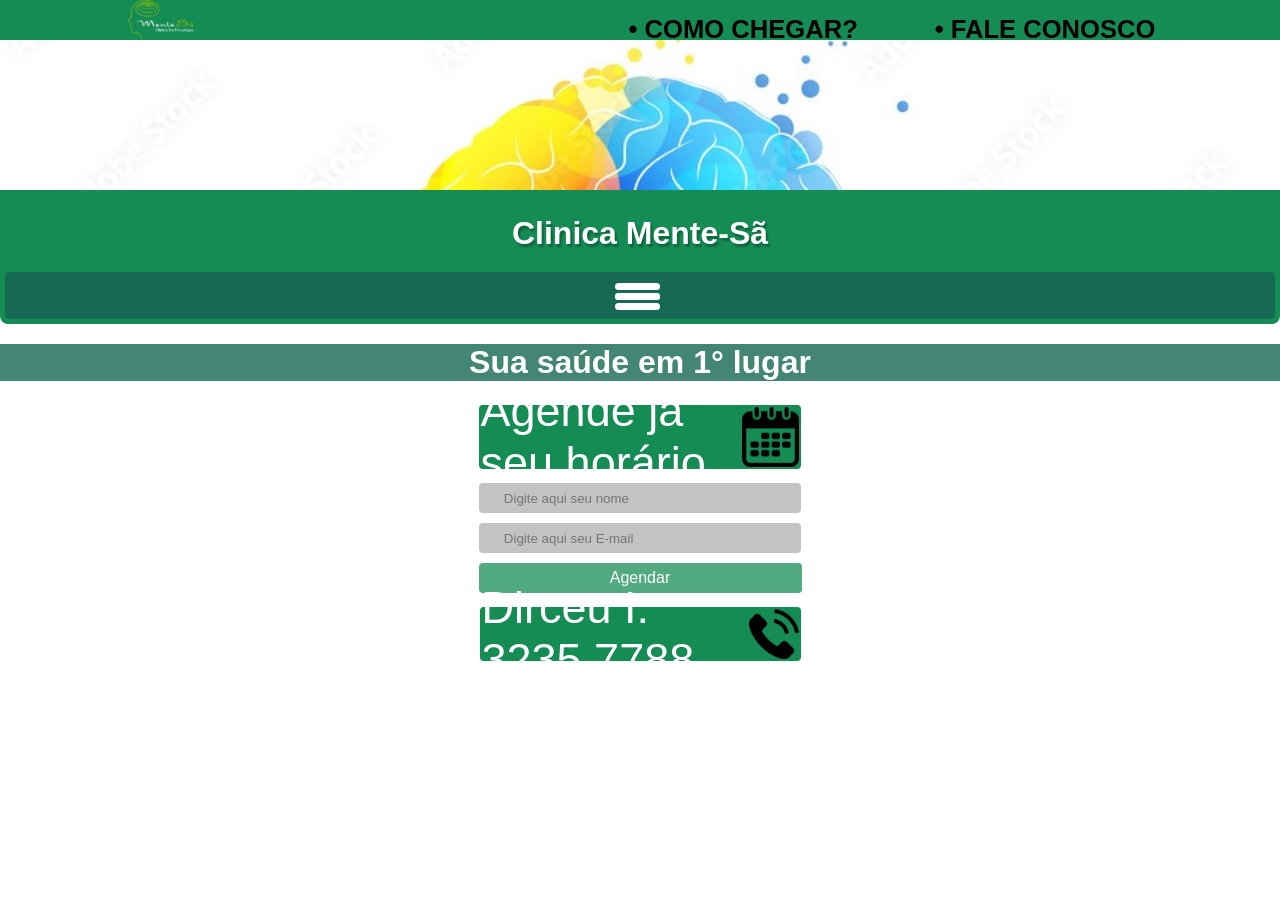
==== index.html @ 97168b6f "ajuste" ====
<!DOCTYPE html>
<html lang="pt-br">
<head>
    <meta charset="UTF-8">
    <meta name="viewport" content="width=device-width, initial-scale=1.0">
    <title>Web-Mobile</title>
    <link rel="stylesheet" href="estilo/style.css">
    <link rel="stylesheet" href="estilo/loginmidias.css">
    <link rel="shortcut icon" href="imagens/LOGOTIPO-branco.png" type="image/x-icon"> <!--Icone do link-->
</head>
<body>
    <header>
        <main>
            <div id="topo">
                <div id="informacoes">
                    <img src="imagens/LOGOTIPO.png" alt="">
                    <h4 id="um">&#8226; COMO CHEGAR?</h4>
                    <h4>&#8226; FALE CONOSCO</h4>
                </div>
            </div>
            <div id="imagem">
        
            </div>
            <div id="opcoes">
                <h1>Clinica Mente-Sã</h1>
                <i id="select" onclick="clickMenu()"><div class="hamburger closet ">
                    <span></span>
                    <span></span>
                    <span></span>
                    <span></span>
                </div></i>
                <menu id="itens">
                    <ul>
                        <li><a href="#">Quem somos?</a></li>
                        <li><a href="#">unidade</a></li>
                        <li><a href="#">Convênios</a></li>
                        <li><a href="#">Especialidades</a></li>
                    </ul>
                </menu>
            </div>

            <div id="slogan"><h1>Sua saúde em 1° lugar</h1></div>

            <div id="agendamento">
                <div id="um">Agende já seu horário</div>
                <div id="dois"><img src="imagens/calendario.png" alt=""></div>
            </div>

            <div id="agendamento2">
                <input type="name" name="cadastroNome" id="cadastroNome" class="inputAgenda" placeholder="    Digite aqui seu nome" autocomplete="name" required maxlength="30">
            </div>

            <div id="agendamento3">
                <input type="E-mail" name="cadastroEmail" id="cadastroEmail" class="inputAgenda" placeholder="    Digite aqui seu E-mail" autocomplete="E-mail" required maxlength="30">
            </div>

            <div id="agendamento4">
                <div id="um">Agendar</div>
            </div>

            <div id="agendamento5">
                <div id="um">Dirceu I: 3235 7788</div>
                <div id="tres"><img src="imagens/telefone.png" alt=""></div>
            </div>

        </main>
    </header>
    <script>
        function clickMenu(){
            if (itens.style.display == 'block') {
                itens.style.display = 'none'
            } else {
                itens.style.display= 'block'
            }
        }
        (function clickMenu () {
            const menu = document.querySelector('.hamburger');

            menu.onclick = () => {
                menu.classList.toggle('open');
            }
        })();
    </script>
</body>
</html>
---- estilo/style.css ----
@charset "UTF-8";

*{
    padding: 0px;
    margin: 0px;
    font-family: Arial, Helvetica, sans-serif;
}

/*Roda pé TOPO*/

div#informacoes {
    background-color: #148C54;
    height: 40px;
    display: flex;
}

div#informacoes > img {
    height: 40px;
    margin-left: 10%;
}

div#informacoes > h4 {
    margin-right: 2%;
    color: black;
    font-size: 2vw;
    margin-top: 15px;
    margin-left: 4%;
}

div#informacoes > h4#um {
    padding-left: 30%;
}

/*-----------------------------------------------------------------*/

/*Imagem inicial*/

div#imagem{
    background: #166952 url(../imagens/ok.jpg) no-repeat top center;
    background-size: cover;
    height: 150px;
}

/*-----------------------------------------------------------------*/

/*Menu inicial*/

div#opcoes{
     text-align: center;
     background-color: #148C54;
     padding: 5px;
     border-radius: 0px 0px 8px 8px;
}

div#opcoes > h1 {
    margin: 20px;
    text-shadow: 2px 3px 2px rgba(0, 0, 0, 0.286);
    color: white;
}


i#select {
    background-color: #166952;
    display: block;
    color: rgb(0, 0, 0);
    text-align:center ;
    padding: 1px;
    cursor: pointer;
    border-radius: 5px;
}

i#select:hover{
    background-color: #24ae87;
    color: black;
    
}

menu {
    display: none;
}

menu > ul {
    list-style-type: none;
}

menu > ul > li > a {
    display: block;
    padding: 10px;
    text-decoration: none;
    text-align: center;
    background-color: #166952;
    color: white;
    border-top: 2px solid #0d3b2e;
    border-radius: 5px;
    font-size: large;
}

menu > ul > li > a:hover{
    background-color: #24ae87;
}

/*-----------------------------------------------------------------*/

/*Primeira parte*/



div#slogan > h1{
    margin-top: 20px;
    text-align: center;
    background-color: #166952cd;
    color: white;
}

div#agendamento{
    margin-top: 20px;
    border: 0px solid black;
    display: flex;
    justify-content: center; 
    align-items: center;   
}

div#agendamento > div#um{
    font-size: 5vh;
    border: 2px solid #148C54;
    height: 60px;
    width: 257px;
    display: flex;
    justify-content: center; /* Centraliza horizontalmente */
    align-items: center;    /* Centraliza verticalmente */
    background-color: #148C54;
    color: white;
    border-radius: 4px 0px 0px 4px;
}

div#dois > img {
    height: 60px;
    border: 2px solid #148C54;
    margin-top: 4px;
    background-color: #148C54;
    border-radius: 0px 4px 4px 0px;
}

div#agendamento2{
    align-items: center;   
    justify-content: center; 
    display: inline-block;
    display: flex;
    margin-top: 10px;

}


div#agendamento3{
    align-items: center;   
    justify-content: center; 
    display: inline-block;
    display: flex;
    margin-top: 10px;
}

.inputAgenda {
    border: 0px solid black;
    height: 30px;
    width: 322px;
    border-radius: 4px;
    padding-left: 10px;
    box-sizing: border-box; 
    background-color: rgb(195, 195, 195);
}


div#agendamento4{
    align-items: center;   
    justify-content: center; 
    display: inline-block;
    display: flex;
    margin-top: 10px;
    border-radius: 4px;
    
}

div#agendamento4 > div#um{
    border: 2px  #148c54bb;
    height: 30px;
    width: 323px;
    background-color: #148c54bb;
    color: white;
    display: flex;
    justify-content: center; /* Centraliza horizontalmente */
    align-items: center;    /* Centraliza verticalmente */
    border-radius: 4px;

}

div#agendamento5{
    margin-top: 10px;
    border: 0px solid black;
    display: flex;
    justify-content: center; 
    align-items: center;   
}

div#agendamento5 > div#um{
    font-size: 5vh;
    border: 2px solid #148C54;
    height: 50px;
    width: 263px;
    display: flex;
    justify-content: center; /* Centraliza horizontalmente */
    align-items: center;    /* Centraliza verticalmente */
    background-color: #148C54;
    color: white;
    border-radius: 4px 0px 0px 4px;
}

div#tres > img {
    height: 50px;
    border: 2px solid #148C54;
    margin-top: 4px;
    background-color: #148C54;
    border-radius: 0px 4px 4px 0px;
}

/*-----------------------------------------------------------------*/

.hamburger{
    width: 50px;
    height: 25px;
    position: relative;
    margin: 10px auto;
    transition: .5s ease-in-out;
    cursor: pointer;
    
}

.hamburger span{
    display: block;
    position: absolute;
    height: 7px;
    width: 90%;
    background: white;
    border-radius: 9px;
    opacity: 1;
    left: 0;
    transform: rotate(0deg);
    transition: .25s ease-in-out;
}

.hamburger span:nth-child(1){
    top: 0px;
}

.hamburger span:nth-child(2), .hamburger span:nth-child(3){
    top: 10px;
}

.hamburger span:nth-child(4){
    top: 20px;
}
---- estilo/loginmidias.css ----
@charset "UTF-8";

@media screen and (min-width: 650px) and (max-width: 992px) {
    
}
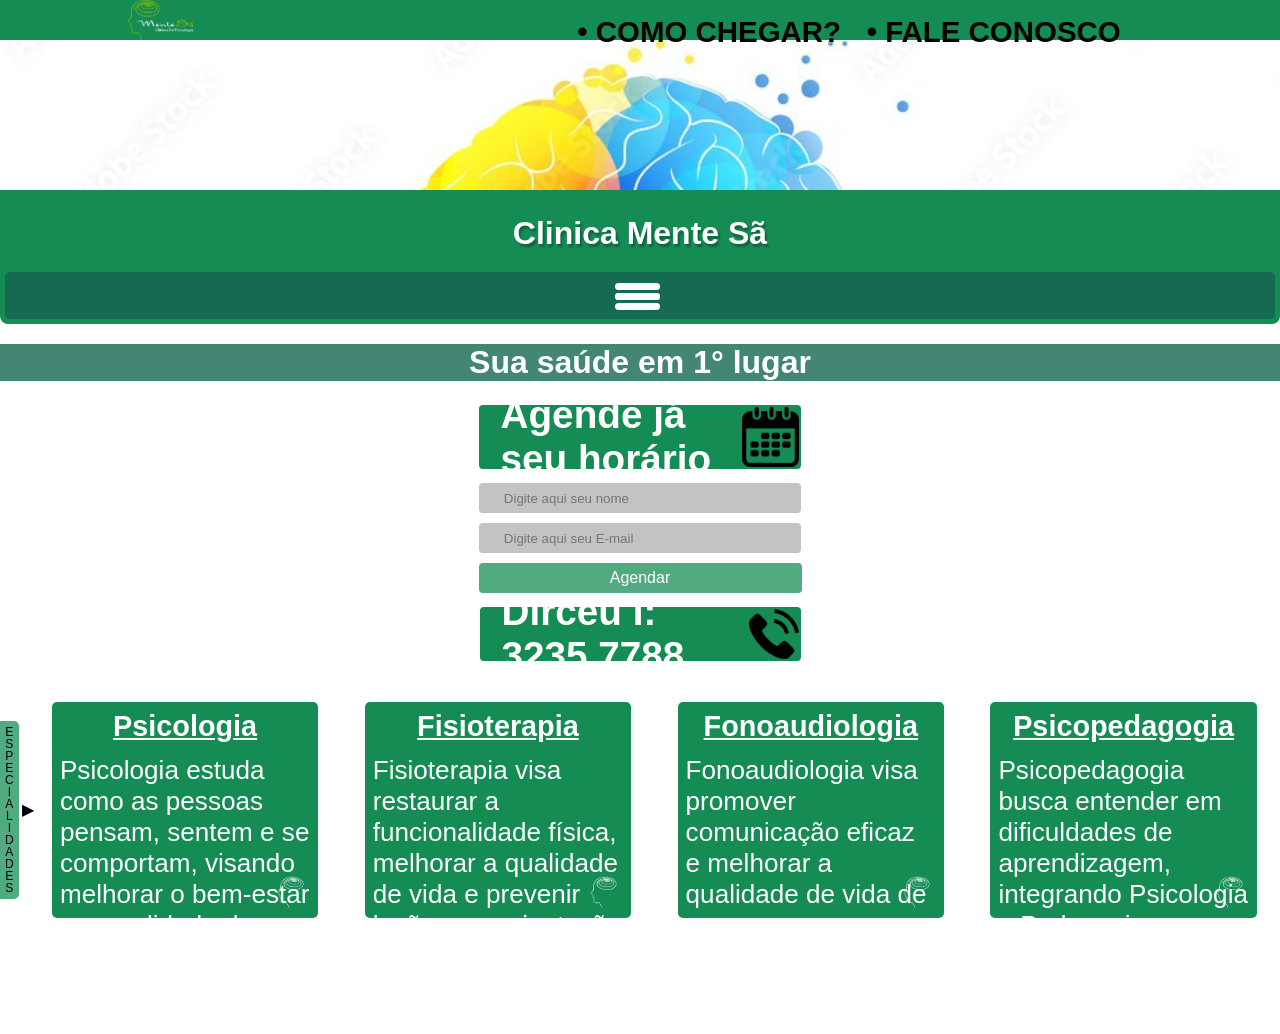
==== commit 259edbe6: "Opções Adicionando especialidades caixa" ====
--- a/index.html
+++ b/index.html
@@ -19,11 +19,10 @@
                 </div>
             </div>
             <div id="imagem">
-        
             </div>
             <div id="opcoes">
-                <h1>Clinica Mente-Sã</h1>
-                <i id="select" onclick="clickMenu()"><div class="hamburger closet ">
+                <h1>Clinica Mente Sã</h1>
+                <i id="select" onclick="clickMenu()"><div class="hamburger closet">
                     <span></span>
                     <span></span>
                     <span></span>
@@ -42,7 +41,7 @@
             <div id="slogan"><h1>Sua saúde em 1° lugar</h1></div>
 
             <div id="agendamento">
-                <div id="um">Agende já seu horário</div>
+                <div id="um"><h2>Agende já seu horário</h2></div>
                 <div id="dois"><img src="imagens/calendario.png" alt=""></div>
             </div>
 
@@ -51,7 +50,7 @@
             </div>
 
             <div id="agendamento3">
-                <input type="E-mail" name="cadastroEmail" id="cadastroEmail" class="inputAgenda" placeholder="    Digite aqui seu E-mail" autocomplete="E-mail" required maxlength="30">
+                <input type="email" name="cadastroEmail" id="cadastroEmail" class="inputAgenda" placeholder="    Digite aqui seu E-mail" autocomplete="email" required maxlength="30">
             </div>
 
             <div id="agendamento4">
@@ -59,27 +58,79 @@
             </div>
 
             <div id="agendamento5">
-                <div id="um">Dirceu I: 3235 7788</div>
+                <div id="um"><h2>Dirceu I: 3235 7788</h2></div>
                 <div id="tres"><img src="imagens/telefone.png" alt=""></div>
             </div>
 
+            <!-- Botão Especialidades -->
+            <div class="specialties-container">
+                <div class="specialties-button" onclick="toggleSpecialties()">
+                    E<br>S<br>P<br>E<br>C<br>I<br>A<br>L<br>I<br>D<br>A<br>D<br>E<br>S
+                    <div class="arrow">&#9654;</div>
+                </div>
+                <div class="specialties-options" id="specialties-options">
+                    <div class="specialty-box">
+                        <h3>Psicologia</h3>
+                        <p>Psicologia estuda como as pessoas pensam, sentem e se comportam, visando melhorar o bem-estar e a qualidade de vida.</p>
+                        <img src="imagens/LOGOTIPO-branco.png" alt="Psicologia" class="option-image">
+                    </div>
+                    <div class="specialty-box">
+                        <h3>Fisioterapia</h3>
+                        <p>Fisioterapia visa restaurar a funcionalidade física, melhorar a qualidade de vida e prevenir lesões e a orientação sobre hábitos saudáveis.</p>
+                        <img src="imagens/LOGOTIPO-branco.png" alt="Fisioterapia" class="option-image">
+                    </div>
+                    <div class="specialty-box">
+                        <h3>Fonoaudiologia</h3>
+                        <p>Fonoaudiologia visa promover comunicação eficaz e melhorar a qualidade de vida de pessoas com dificuldades nessa área.</p>
+                        <img src="imagens/LOGOTIPO-branco.png" alt="Fonoaudiologia" class="option-image">
+                    </div>
+                    <div class="specialty-box">
+                        <h3>Psicopedagogia</h3>
+                        <p>Psicopedagogia busca entender em dificuldades de aprendizagem, integrando Psicologia e Pedagogia para promover o sucesso educacional e pessoal.</p>
+                        <img src="imagens/LOGOTIPO-branco.png" alt="Psicopedagogia" class="option-image">
+                    </div>
+                </div>
+                <div class="specialty-placeholder" id="specialty-placeholder">
+                    <h2>Sua saúde em 1° lugar</h2>
+                </div>                
+            </div>
+            
         </main>
     </header>
     <script>
-        function clickMenu(){
-            if (itens.style.display == 'block') {
-                itens.style.display = 'none'
+        function clickMenu() {
+            const itens = document.getElementById('itens');
+            if (itens.style.display === 'block') {
+                itens.style.display = 'none';
             } else {
-                itens.style.display= 'block'
+                itens.style.display = 'block';
             }
         }
+        
+        function toggleSpecialties() {
+            const options = document.getElementById('specialties-options');
+            const arrow = document.querySelector('.specialties-button .arrow');
+            const placeholder = document.getElementById('specialty-placeholder');
+            
+            if (options.style.display === 'flex') {
+                options.style.display = 'none';
+                placeholder.style.display = 'flex';
+                arrow.innerHTML = '&#9654;'; // Right arrow
+            } else {
+                options.style.display = 'flex';
+                placeholder.style.display = 'none';
+                arrow.innerHTML = '&#9660;'; // Down arrow
+            }
+        }
+        
+        
+
         (function clickMenu () {
             const menu = document.querySelector('.hamburger');
-
             menu.onclick = () => {
                 menu.classList.toggle('open');
             }
         })();
     </script>
 </body>
-</html>+</html>
--- a/estilo/style.css
+++ b/estilo/style.css
@@ -22,9 +22,9 @@
 div#informacoes > h4 {
     margin-right: 2%;
     color: black;
-    font-size: 2vw;
+    font-size: 2.3vw;
     margin-top: 15px;
-    margin-left: 4%;
+    
 }
 
 div#informacoes > h4#um {
@@ -117,11 +117,10 @@
     border: 0px solid black;
     display: flex;
     justify-content: center; 
-    align-items: center;   
+    align-items: center;
 }
 
 div#agendamento > div#um{
-    font-size: 5vh;
     border: 2px solid #148C54;
     height: 60px;
     width: 257px;
@@ -131,6 +130,11 @@
     background-color: #148C54;
     color: white;
     border-radius: 4px 0px 0px 4px;
+}
+
+div#um > h2{
+    margin: 20px;
+    font-size: 4.3vh;
 }
 
 div#dois > img {
@@ -223,6 +227,94 @@
 }
 
 /*-----------------------------------------------------------------*/
+
+.specialties-container {
+    display: flex;
+    align-items: center;
+    margin-top: 20px;
+}
+
+.specialties-button {
+    background-color: #148c54bb;
+    color: rgb(0, 0, 0);
+    padding: 5px;
+    cursor: pointer;
+    font-size: 12px;
+    text-align: center;
+    line-height: 1;
+    width: 20px;
+    position: relative;
+    border-radius: 0px 5px 5px 0px;
+
+}
+
+.specialties-button .arrow {
+    position: absolute;
+    right: -15px;
+    top: 50%;
+    transform: translateY(-50%);
+    font-size: 16px;
+}
+
+.specialties-options {
+    display: none;
+    margin-left: 10px;
+    flex-grow: 1;
+    display: flex;
+    justify-content: space-around;
+    align-items: center;
+    height: 250px;
+    background-color: #ffffff;
+    border: 0px solid #333;
+    border-radius: 5px;
+
+}
+
+
+.specialty-box {
+    width: 20%;
+    height: 200px;
+    background-color: #148C54;
+    color: rgb(255, 255, 255);
+    text-align: center;
+    padding: 8px;
+    border-radius: 5px;
+    text-align: left;
+    font-size: 2.9vh;
+    position: relative;
+
+}
+
+.specialty-box > h3{
+    margin-bottom: 12px;
+    text-decoration: underline;
+    font-size: 3.2vh;
+    text-align: center;
+}
+
+.option-image {
+    width: 40px;
+    height: 40px;
+    position: absolute;
+    bottom: 5px;
+    right: 5px;
+}
+
+.specialty-placeholder {
+    display: none; /* Oculta por padrão */
+    justify-content: center;
+    align-items: center;
+    height: 100px; /* Ajuste a altura conforme necessário */
+    background-image: linear-gradient(to right, #24ae87, white);
+    border: 0px solid #333;
+    flex-grow: 1;
+    margin-left: 10px; 
+    color: #166952;
+    font-size: 6vh;
+    border-radius: 10px;
+}
+
+/*----------------------------------------*/
 
 .hamburger{
     width: 50px;
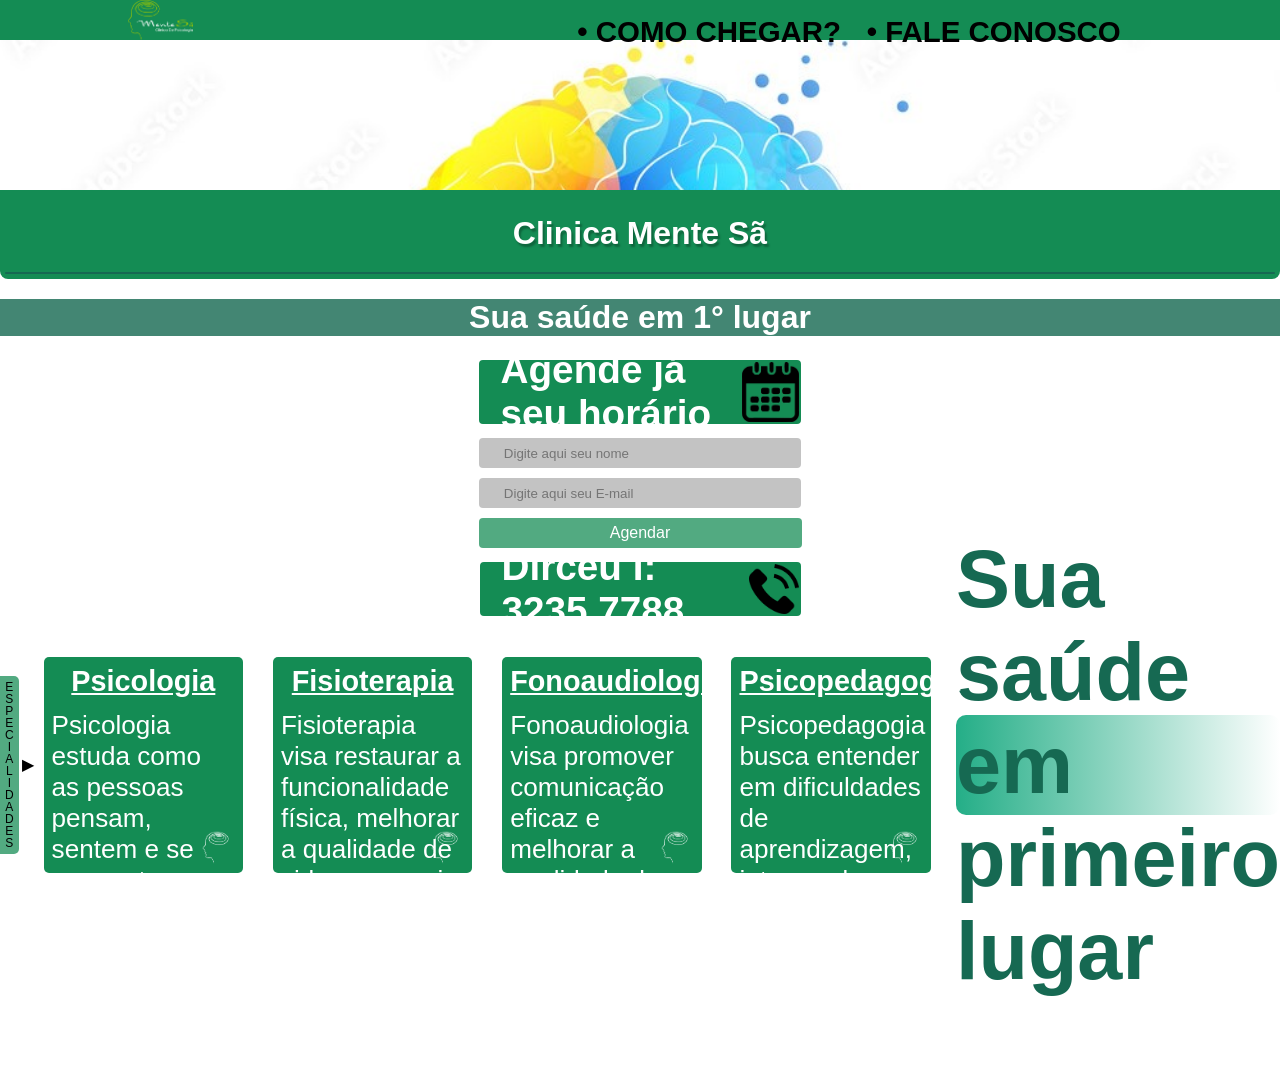
==== commit 319bbd6c: "Responsividade opções" ====
--- a/index.html
+++ b/index.html
@@ -18,8 +18,7 @@
                     <h4>&#8226; FALE CONOSCO</h4>
                 </div>
             </div>
-            <div id="imagem">
-            </div>
+            <div id="imagem"></div>
             <div id="opcoes">
                 <h1>Clinica Mente Sã</h1>
                 <i id="select" onclick="clickMenu()"><div class="hamburger closet">
@@ -72,29 +71,28 @@
                     <div class="specialty-box">
                         <h3>Psicologia</h3>
                         <p>Psicologia estuda como as pessoas pensam, sentem e se comportam, visando melhorar o bem-estar e a qualidade de vida.</p>
-                        <img src="imagens/LOGOTIPO-branco.png" alt="Psicologia" class="option-image">
+                        <img src="imagens/LOGOTIPO-branco.png" alt="Opção 3" class="option-image">
                     </div>
                     <div class="specialty-box">
                         <h3>Fisioterapia</h3>
                         <p>Fisioterapia visa restaurar a funcionalidade física, melhorar a qualidade de vida e prevenir lesões e a orientação sobre hábitos saudáveis.</p>
-                        <img src="imagens/LOGOTIPO-branco.png" alt="Fisioterapia" class="option-image">
+                        <img src="imagens/LOGOTIPO-branco.png" alt="Opção 3" class="option-image">
                     </div>
                     <div class="specialty-box">
                         <h3>Fonoaudiologia</h3>
                         <p>Fonoaudiologia visa promover comunicação eficaz e melhorar a qualidade de vida de pessoas com dificuldades nessa área.</p>
-                        <img src="imagens/LOGOTIPO-branco.png" alt="Fonoaudiologia" class="option-image">
+                        <img src="imagens/LOGOTIPO-branco.png" alt="Opção 3" class="option-image">
                     </div>
                     <div class="specialty-box">
                         <h3>Psicopedagogia</h3>
                         <p>Psicopedagogia busca entender em dificuldades de aprendizagem, integrando Psicologia e Pedagogia para promover o sucesso educacional e pessoal.</p>
-                        <img src="imagens/LOGOTIPO-branco.png" alt="Psicopedagogia" class="option-image">
+                        <img src="imagens/LOGOTIPO-branco.png" alt="Opção 3" class="option-image">
                     </div>
                 </div>
                 <div class="specialty-placeholder" id="specialty-placeholder">
-                    <h2>Sua saúde em 1° lugar</h2>
-                </div>                
+                    <h2>Sua saúde em primeiro lugar</h2>
+                </div>
             </div>
-            
         </main>
     </header>
     <script>
@@ -122,8 +120,6 @@
                 arrow.innerHTML = '&#9660;'; // Down arrow
             }
         }
-        
-        
 
         (function clickMenu () {
             const menu = document.querySelector('.hamburger');
@@ -131,6 +127,11 @@
                 menu.classList.toggle('open');
             }
         })();
+
+        window.onload = function() {
+            const placeholder = document.getElementById('specialty-placeholder');
+            placeholder.style.display = 'flex'; // Exibe a frase ao inicializar a página
+        };
     </script>
 </body>
 </html>
--- a/estilo/style.css
+++ b/estilo/style.css
@@ -103,8 +103,6 @@
 
 /*Primeira parte*/
 
-
-
 div#slogan > h1{
     margin-top: 20px;
     text-align: center;
@@ -151,9 +149,7 @@
     display: inline-block;
     display: flex;
     margin-top: 10px;
-
-}
-
+}
 
 div#agendamento3{
     align-items: center;   
@@ -173,7 +169,6 @@
     background-color: rgb(195, 195, 195);
 }
 
-
 div#agendamento4{
     align-items: center;   
     justify-content: center; 
@@ -181,7 +176,6 @@
     display: flex;
     margin-top: 10px;
     border-radius: 4px;
-    
 }
 
 div#agendamento4 > div#um{
@@ -194,7 +188,6 @@
     justify-content: center; /* Centraliza horizontalmente */
     align-items: center;    /* Centraliza verticalmente */
     border-radius: 4px;
-
 }
 
 div#agendamento5{
@@ -245,7 +238,6 @@
     width: 20px;
     position: relative;
     border-radius: 0px 5px 5px 0px;
-
 }
 
 .specialties-button .arrow {
@@ -267,9 +259,7 @@
     background-color: #ffffff;
     border: 0px solid #333;
     border-radius: 5px;
-
-}
-
+}
 
 .specialty-box {
     width: 20%;
@@ -282,7 +272,6 @@
     text-align: left;
     font-size: 2.9vh;
     position: relative;
-
 }
 
 .specialty-box > h3{
@@ -314,39 +303,18 @@
     border-radius: 10px;
 }
 
-/*----------------------------------------*/
-
-.hamburger{
-    width: 50px;
-    height: 25px;
-    position: relative;
-    margin: 10px auto;
-    transition: .5s ease-in-out;
-    cursor: pointer;
+/* Media Queries para telas menores */
+
+@media screen and (max-width: 768px) {
+    .specialties-options {
+        flex-wrap: wrap;
+        height: auto;
+        justify-content: space-around;
+    }
     
-}
-
-.hamburger span{
-    display: block;
-    position: absolute;
-    height: 7px;
-    width: 90%;
-    background: white;
-    border-radius: 9px;
-    opacity: 1;
-    left: 0;
-    transform: rotate(0deg);
-    transition: .25s ease-in-out;
-}
-
-.hamburger span:nth-child(1){
-    top: 0px;
-}
-
-.hamburger span:nth-child(2), .hamburger span:nth-child(3){
-    top: 10px;
-}
-
-.hamburger span:nth-child(4){
-    top: 20px;
-}
+    .specialty-box {
+        width: 45%; /* Ajusta a largura para caber duas em uma linha */
+        margin: 10px; /* Adiciona espaço entre as opções */
+        height: auto; /* Ajusta a altura automaticamente */
+    }
+}
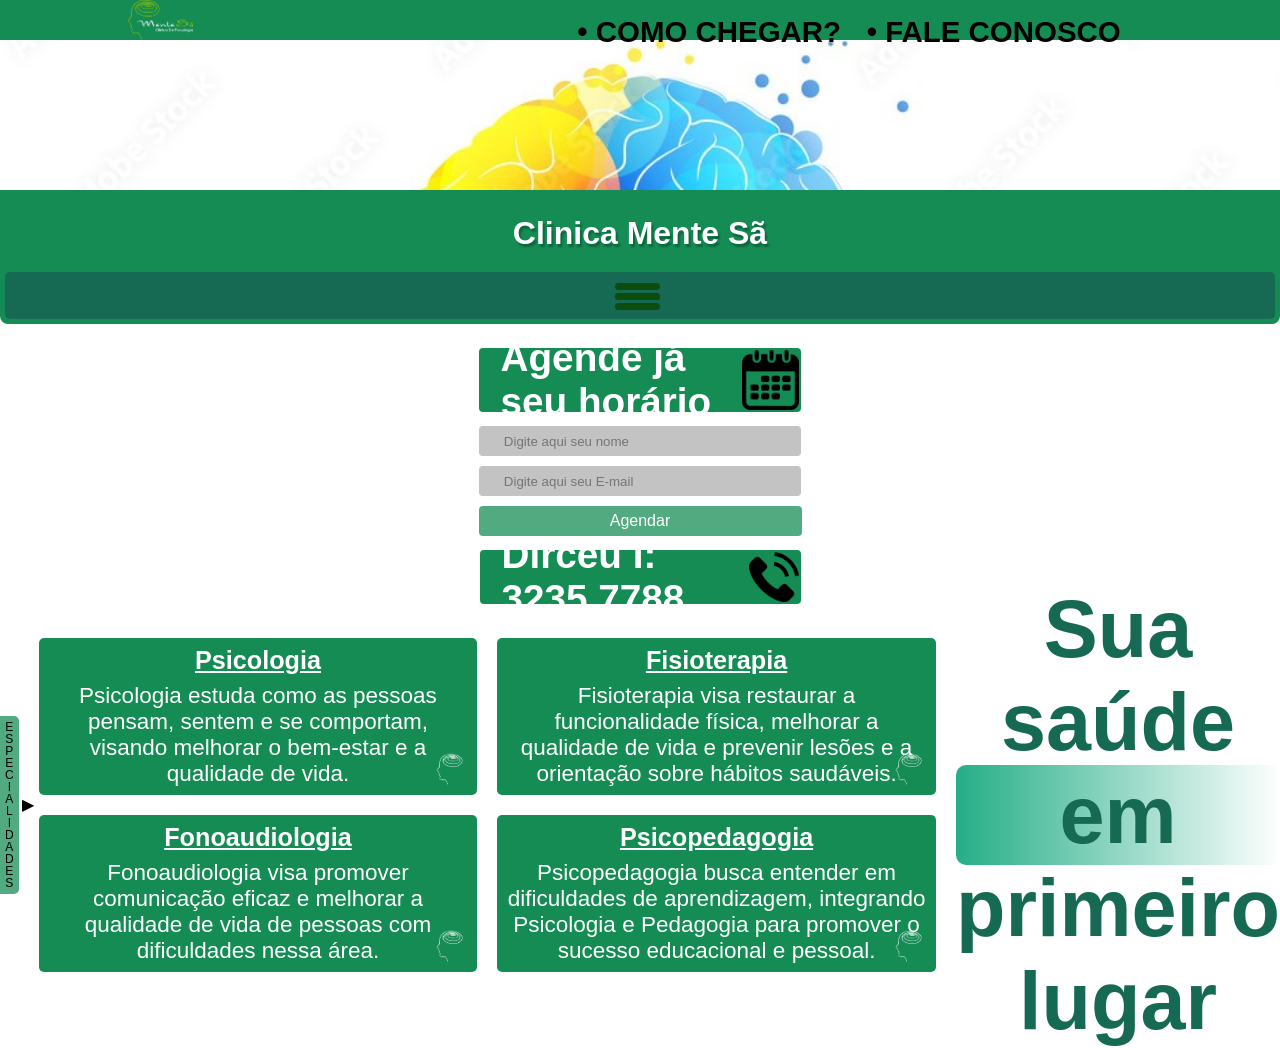
==== commit 3f8c8936: "teste 3" ====
--- a/index.html
+++ b/index.html
@@ -37,7 +37,6 @@
                 </menu>
             </div>
 
-            <div id="slogan"><h1>Sua saúde em 1° lugar</h1></div>
 
             <div id="agendamento">
                 <div id="um"><h2>Agende já seu horário</h2></div>
--- a/estilo/style.css
+++ b/estilo/style.css
@@ -41,6 +41,39 @@
     height: 150px;
 }
 
+.hamburger{
+    width: 50px;
+    height: 25px;
+    position: relative;
+    margin: 10px auto;
+    transition: .5s ease-in-out;
+    cursor: pointer;
+}
+
+.hamburger span{
+    display: block;
+    position: absolute;
+    height: 7px;
+    width: 90%;
+    background: #0d4c0f;
+    border-radius: 9px;
+    opacity: 1;
+    left: 0;
+    transform: rotate(0deg);
+    transition: .25s ease-in-out;
+}
+
+.hamburger span:nth-child(1){
+    top: 0px;
+}
+
+.hamburger span:nth-child(2), .hamburger span:nth-child(3){
+    top: 10px;
+}
+
+.hamburger span:nth-child(4){
+    top: 20px;
+}
 /*-----------------------------------------------------------------*/
 
 /*Menu inicial*/
@@ -103,12 +136,6 @@
 
 /*Primeira parte*/
 
-div#slogan > h1{
-    margin-top: 20px;
-    text-align: center;
-    background-color: #166952cd;
-    color: white;
-}
 
 div#agendamento{
     margin-top: 20px;
@@ -253,31 +280,33 @@
     margin-left: 10px;
     flex-grow: 1;
     display: flex;
+    flex-wrap: wrap; /* Adicionado para permitir quebra de linha */
     justify-content: space-around;
     align-items: center;
-    height: 250px;
     background-color: #ffffff;
     border: 0px solid #333;
     border-radius: 5px;
 }
 
 .specialty-box {
-    width: 20%;
-    height: 200px;
+    flex: 1 1 calc(50% - 20px); /* Ajusta a largura para 50% menos margem */
+    max-width: calc(50% - 20px); /* Garante que a largura máxima seja de 50% menos margem */
+    height: auto;
     background-color: #148C54;
     color: rgb(255, 255, 255);
     text-align: center;
     padding: 8px;
     border-radius: 5px;
-    text-align: left;
-    font-size: 2.9vh;
+    font-size: 2.5vh;
+    margin: 10px; /* Espaçamento entre as caixas */
+    box-sizing: border-box; /* Garante que o padding não aumente a largura total */
     position: relative;
 }
 
 .specialty-box > h3{
-    margin-bottom: 12px;
+    margin-bottom: 8px;
     text-decoration: underline;
-    font-size: 3.2vh;
+    font-size: 2.8vh;
     text-align: center;
 }
 
@@ -301,20 +330,28 @@
     color: #166952;
     font-size: 6vh;
     border-radius: 10px;
+
+    margin-top: 20px;
+    text-align: center;
+    background-color: #166952cd;
 }
 
 /* Media Queries para telas menores */
-
 @media screen and (max-width: 768px) {
-    .specialties-options {
-        flex-wrap: wrap;
-        height: auto;
-        justify-content: space-around;
+    .specialty-box {
+        flex: 1 1 calc(50% - 10px); /* Ajusta a largura para 50% menos margem */
+        max-width: calc(50% - 10px); /* Garante que a largura máxima seja de 50% menos margem */
+        font-size: 2vh; /* Ajusta o tamanho da fonte */
     }
-    
+
+    .specialty-box > h3 {
+        font-size: 2.2vh; /* Ajusta o tamanho da fonte do título */
+    }
+}
+
+@media screen and (max-width: 480px) {
     .specialty-box {
-        width: 45%; /* Ajusta a largura para caber duas em uma linha */
-        margin: 10px; /* Adiciona espaço entre as opções */
-        height: auto; /* Ajusta a altura automaticamente */
+        flex: 1 1 calc(100% - 20px); /* Ajusta a largura para 100% menos margem */
+        max-width: calc(100% - 20px); /* Garante que a largura máxima seja de 100% menos margem */
     }
 }
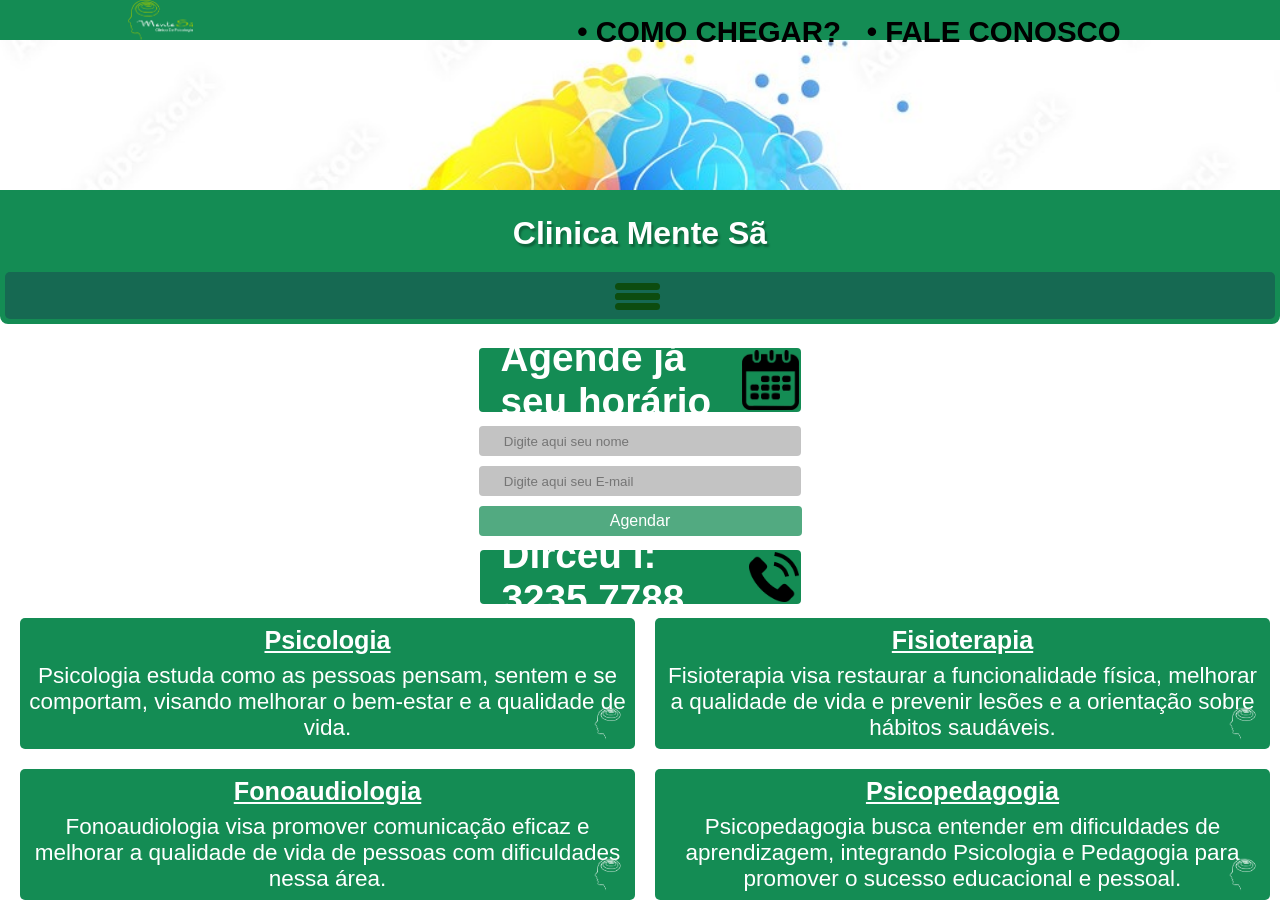
==== commit 34d92d8c: "update" ====
--- a/index.html
+++ b/index.html
@@ -37,7 +37,6 @@
                 </menu>
             </div>
 
-
             <div id="agendamento">
                 <div id="um"><h2>Agende já seu horário</h2></div>
                 <div id="dois"><img src="imagens/calendario.png" alt=""></div>
@@ -60,36 +59,27 @@
                 <div id="tres"><img src="imagens/telefone.png" alt=""></div>
             </div>
 
-            <!-- Botão Especialidades -->
-            <div class="specialties-container">
-                <div class="specialties-button" onclick="toggleSpecialties()">
-                    E<br>S<br>P<br>E<br>C<br>I<br>A<br>L<br>I<br>D<br>A<br>D<br>E<br>S
-                    <div class="arrow">&#9654;</div>
+            <!-- Especialidades -->
+            <div class="specialties-options">
+                <div class="specialty-box">
+                    <h3>Psicologia</h3>
+                    <p>Psicologia estuda como as pessoas pensam, sentem e se comportam, visando melhorar o bem-estar e a qualidade de vida.</p>
+                    <img src="imagens/LOGOTIPO-branco.png" alt="Opção 3" class="option-image">
                 </div>
-                <div class="specialties-options" id="specialties-options">
-                    <div class="specialty-box">
-                        <h3>Psicologia</h3>
-                        <p>Psicologia estuda como as pessoas pensam, sentem e se comportam, visando melhorar o bem-estar e a qualidade de vida.</p>
-                        <img src="imagens/LOGOTIPO-branco.png" alt="Opção 3" class="option-image">
-                    </div>
-                    <div class="specialty-box">
-                        <h3>Fisioterapia</h3>
-                        <p>Fisioterapia visa restaurar a funcionalidade física, melhorar a qualidade de vida e prevenir lesões e a orientação sobre hábitos saudáveis.</p>
-                        <img src="imagens/LOGOTIPO-branco.png" alt="Opção 3" class="option-image">
-                    </div>
-                    <div class="specialty-box">
-                        <h3>Fonoaudiologia</h3>
-                        <p>Fonoaudiologia visa promover comunicação eficaz e melhorar a qualidade de vida de pessoas com dificuldades nessa área.</p>
-                        <img src="imagens/LOGOTIPO-branco.png" alt="Opção 3" class="option-image">
-                    </div>
-                    <div class="specialty-box">
-                        <h3>Psicopedagogia</h3>
-                        <p>Psicopedagogia busca entender em dificuldades de aprendizagem, integrando Psicologia e Pedagogia para promover o sucesso educacional e pessoal.</p>
-                        <img src="imagens/LOGOTIPO-branco.png" alt="Opção 3" class="option-image">
-                    </div>
+                <div class="specialty-box">
+                    <h3>Fisioterapia</h3>
+                    <p>Fisioterapia visa restaurar a funcionalidade física, melhorar a qualidade de vida e prevenir lesões e a orientação sobre hábitos saudáveis.</p>
+                    <img src="imagens/LOGOTIPO-branco.png" alt="Opção 3" class="option-image">
                 </div>
-                <div class="specialty-placeholder" id="specialty-placeholder">
-                    <h2>Sua saúde em primeiro lugar</h2>
+                <div class="specialty-box">
+                    <h3>Fonoaudiologia</h3>
+                    <p>Fonoaudiologia visa promover comunicação eficaz e melhorar a qualidade de vida de pessoas com dificuldades nessa área.</p>
+                    <img src="imagens/LOGOTIPO-branco.png" alt="Opção 3" class="option-image">
+                </div>
+                <div class="specialty-box">
+                    <h3>Psicopedagogia</h3>
+                    <p>Psicopedagogia busca entender em dificuldades de aprendizagem, integrando Psicologia e Pedagogia para promover o sucesso educacional e pessoal.</p>
+                    <img src="imagens/LOGOTIPO-branco.png" alt="Opção 3" class="option-image">
                 </div>
             </div>
         </main>
@@ -103,22 +93,6 @@
                 itens.style.display = 'block';
             }
         }
-        
-        function toggleSpecialties() {
-            const options = document.getElementById('specialties-options');
-            const arrow = document.querySelector('.specialties-button .arrow');
-            const placeholder = document.getElementById('specialty-placeholder');
-            
-            if (options.style.display === 'flex') {
-                options.style.display = 'none';
-                placeholder.style.display = 'flex';
-                arrow.innerHTML = '&#9654;'; // Right arrow
-            } else {
-                options.style.display = 'flex';
-                placeholder.style.display = 'none';
-                arrow.innerHTML = '&#9660;'; // Down arrow
-            }
-        }
 
         (function clickMenu () {
             const menu = document.querySelector('.hamburger');
@@ -126,11 +100,6 @@
                 menu.classList.toggle('open');
             }
         })();
-
-        window.onload = function() {
-            const placeholder = document.getElementById('specialty-placeholder');
-            placeholder.style.display = 'flex'; // Exibe a frase ao inicializar a página
-        };
     </script>
 </body>
 </html>
--- a/estilo/style.css
+++ b/estilo/style.css
@@ -248,39 +248,12 @@
 
 /*-----------------------------------------------------------------*/
 
-.specialties-container {
-    display: flex;
-    align-items: center;
-    margin-top: 20px;
-}
-
-.specialties-button {
-    background-color: #148c54bb;
-    color: rgb(0, 0, 0);
-    padding: 5px;
-    cursor: pointer;
-    font-size: 12px;
-    text-align: center;
-    line-height: 1;
-    width: 20px;
-    position: relative;
-    border-radius: 0px 5px 5px 0px;
-}
-
-.specialties-button .arrow {
-    position: absolute;
-    right: -15px;
-    top: 50%;
-    transform: translateY(-50%);
-    font-size: 16px;
-}
-
+/* Mostramos as opções de especialidades por padrão */
 .specialties-options {
-    display: none;
+    display: flex;
     margin-left: 10px;
     flex-grow: 1;
-    display: flex;
-    flex-wrap: wrap; /* Adicionado para permitir quebra de linha */
+    flex-wrap: wrap;
     justify-content: space-around;
     align-items: center;
     background-color: #ffffff;
@@ -289,8 +262,8 @@
 }
 
 .specialty-box {
-    flex: 1 1 calc(50% - 20px); /* Ajusta a largura para 50% menos margem */
-    max-width: calc(50% - 20px); /* Garante que a largura máxima seja de 50% menos margem */
+    flex: 1 1 calc(50% - 20px);
+    max-width: calc(50% - 20px);
     height: auto;
     background-color: #148C54;
     color: rgb(255, 255, 255);
@@ -298,8 +271,8 @@
     padding: 8px;
     border-radius: 5px;
     font-size: 2.5vh;
-    margin: 10px; /* Espaçamento entre as caixas */
-    box-sizing: border-box; /* Garante que o padding não aumente a largura total */
+    margin: 10px;
+    box-sizing: border-box;
     position: relative;
 }
 
@@ -319,39 +292,25 @@
 }
 
 .specialty-placeholder {
-    display: none; /* Oculta por padrão */
-    justify-content: center;
-    align-items: center;
-    height: 100px; /* Ajuste a altura conforme necessário */
-    background-image: linear-gradient(to right, #24ae87, white);
-    border: 0px solid #333;
-    flex-grow: 1;
-    margin-left: 10px; 
-    color: #166952;
-    font-size: 6vh;
-    border-radius: 10px;
-
-    margin-top: 20px;
-    text-align: center;
-    background-color: #166952cd;
+    display: none; /* Placeholder não é mais necessário */
 }
 
 /* Media Queries para telas menores */
 @media screen and (max-width: 768px) {
     .specialty-box {
-        flex: 1 1 calc(50% - 10px); /* Ajusta a largura para 50% menos margem */
-        max-width: calc(50% - 10px); /* Garante que a largura máxima seja de 50% menos margem */
-        font-size: 2vh; /* Ajusta o tamanho da fonte */
+        flex: 1 1 calc(50% - 10px);
+        max-width: calc(50% - 10px);
+        font-size: 2vh;
     }
 
     .specialty-box > h3 {
-        font-size: 2.2vh; /* Ajusta o tamanho da fonte do título */
+        font-size: 2.2vh;
     }
 }
 
 @media screen and (max-width: 480px) {
     .specialty-box {
-        flex: 1 1 calc(100% - 20px); /* Ajusta a largura para 100% menos margem */
-        max-width: calc(100% - 20px); /* Garante que a largura máxima seja de 100% menos margem */
+        flex: 1 1 calc(100% - 20px);
+        max-width: calc(100% - 20px);
     }
 }
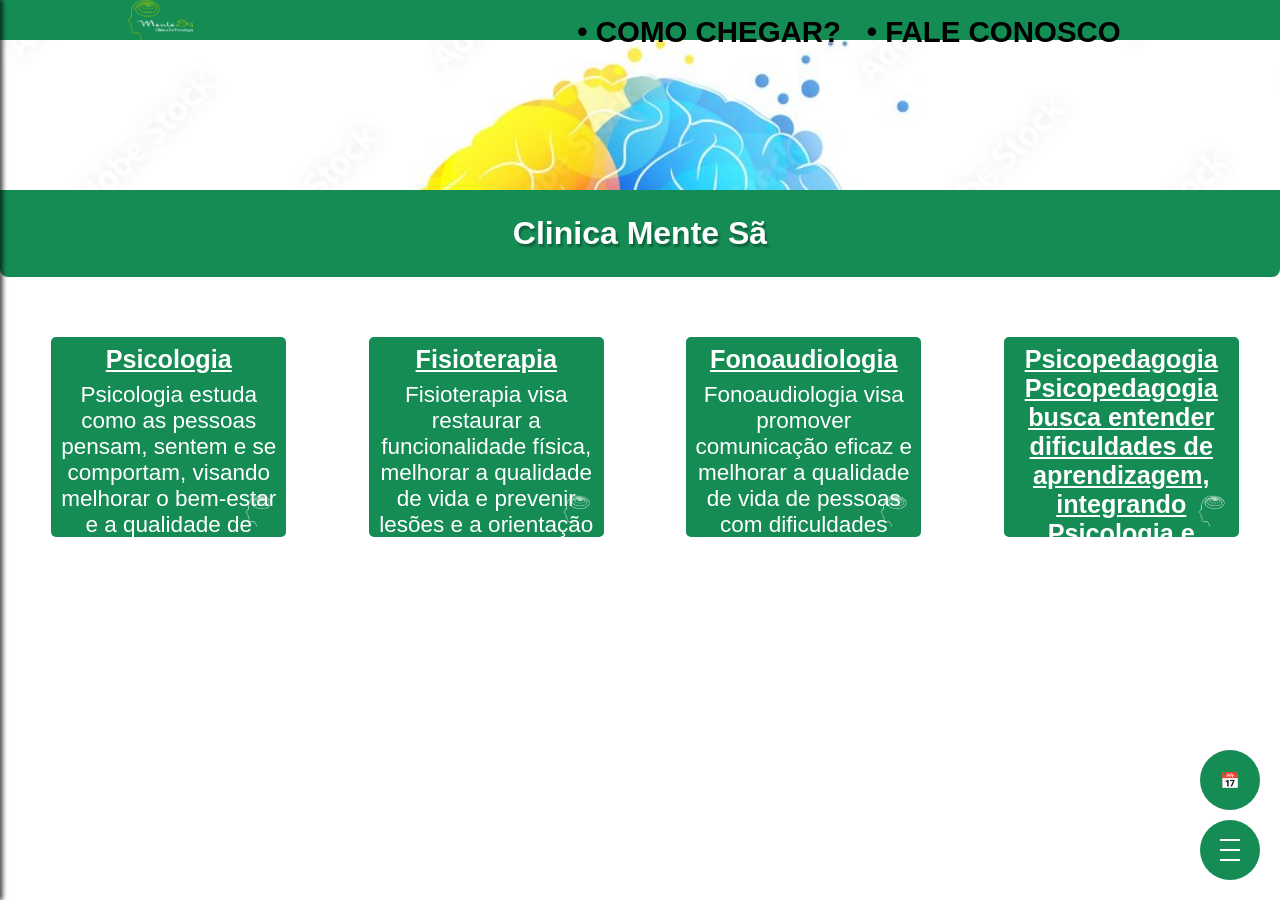
==== commit d8e78192: "botões flutuantes" ====
--- a/index.html
+++ b/index.html
@@ -6,14 +6,14 @@
     <title>Web-Mobile</title>
     <link rel="stylesheet" href="estilo/style.css">
     <link rel="stylesheet" href="estilo/loginmidias.css">
-    <link rel="shortcut icon" href="imagens/LOGOTIPO-branco.png" type="image/x-icon"> <!--Icone do link-->
+    <link rel="shortcut icon" href="imagens/LOGOTIPO-branco.png" type="image/x-icon">
 </head>
 <body>
     <header>
         <main>
             <div id="topo">
                 <div id="informacoes">
-                    <img src="imagens/LOGOTIPO.png" alt="">
+                    <img src="imagens/LOGOTIPO.png" alt="Logotipo da Clinica">
                     <h4 id="um">&#8226; COMO CHEGAR?</h4>
                     <h4>&#8226; FALE CONOSCO</h4>
                 </div>
@@ -21,85 +21,76 @@
             <div id="imagem"></div>
             <div id="opcoes">
                 <h1>Clinica Mente Sã</h1>
-                <i id="select" onclick="clickMenu()"><div class="hamburger closet">
-                    <span></span>
-                    <span></span>
-                    <span></span>
-                    <span></span>
-                </div></i>
-                <menu id="itens">
-                    <ul>
-                        <li><a href="#">Quem somos?</a></li>
-                        <li><a href="#">unidade</a></li>
-                        <li><a href="#">Convênios</a></li>
-                        <li><a href="#">Especialidades</a></li>
-                    </ul>
-                </menu>
             </div>
 
-            <div id="agendamento">
-                <div id="um"><h2>Agende já seu horário</h2></div>
-                <div id="dois"><img src="imagens/calendario.png" alt=""></div>
-            </div>
-
-            <div id="agendamento2">
-                <input type="name" name="cadastroNome" id="cadastroNome" class="inputAgenda" placeholder="    Digite aqui seu nome" autocomplete="name" required maxlength="30">
-            </div>
-
-            <div id="agendamento3">
-                <input type="email" name="cadastroEmail" id="cadastroEmail" class="inputAgenda" placeholder="    Digite aqui seu E-mail" autocomplete="email" required maxlength="30">
-            </div>
-
-            <div id="agendamento4">
-                <div id="um">Agendar</div>
-            </div>
-
-            <div id="agendamento5">
-                <div id="um"><h2>Dirceu I: 3235 7788</h2></div>
-                <div id="tres"><img src="imagens/telefone.png" alt=""></div>
-            </div>
-
-            <!-- Especialidades -->
             <div class="specialties-options">
                 <div class="specialty-box">
                     <h3>Psicologia</h3>
                     <p>Psicologia estuda como as pessoas pensam, sentem e se comportam, visando melhorar o bem-estar e a qualidade de vida.</p>
-                    <img src="imagens/LOGOTIPO-branco.png" alt="Opção 3" class="option-image">
+                    <img src="imagens/LOGOTIPO-branco.png" alt="Psicologia" class="option-image">
                 </div>
                 <div class="specialty-box">
                     <h3>Fisioterapia</h3>
                     <p>Fisioterapia visa restaurar a funcionalidade física, melhorar a qualidade de vida e prevenir lesões e a orientação sobre hábitos saudáveis.</p>
-                    <img src="imagens/LOGOTIPO-branco.png" alt="Opção 3" class="option-image">
+                    <img src="imagens/LOGOTIPO-branco.png" alt="Fisioterapia" class="option-image">
                 </div>
                 <div class="specialty-box">
                     <h3>Fonoaudiologia</h3>
                     <p>Fonoaudiologia visa promover comunicação eficaz e melhorar a qualidade de vida de pessoas com dificuldades nessa área.</p>
-                    <img src="imagens/LOGOTIPO-branco.png" alt="Opção 3" class="option-image">
+                    <img src="imagens/LOGOTIPO-branco.png" alt="Fonoaudiologia" class="option-image">
                 </div>
                 <div class="specialty-box">
-                    <h3>Psicopedagogia</h3>
-                    <p>Psicopedagogia busca entender em dificuldades de aprendizagem, integrando Psicologia e Pedagogia para promover o sucesso educacional e pessoal.</p>
-                    <img src="imagens/LOGOTIPO-branco.png" alt="Opção 3" class="option-image">
+                    <h3>Psicopedagogia</h>
+                    <p>Psicopedagogia busca entender dificuldades de aprendizagem, integrando Psicologia e Pedagogia para promover o sucesso educacional e pessoal.</p>
+                    <img src="imagens/LOGOTIPO-branco.png" alt="Psicopedagogia" class="option-image">
                 </div>
             </div>
         </main>
     </header>
-    <script>
-        function clickMenu() {
-            const itens = document.getElementById('itens');
-            if (itens.style.display === 'block') {
-                itens.style.display = 'none';
-            } else {
-                itens.style.display = 'block';
-            }
-        }
 
-        (function clickMenu () {
-            const menu = document.querySelector('.hamburger');
-            menu.onclick = () => {
-                menu.classList.toggle('open');
-            }
-        })();
-    </script>
+    <div id="menu-button" aria-label="Menu" aria-expanded="false" onclick="toggleMenu()">
+        <div class="hamburger">
+            <span></span>
+            <span></span>
+            <span></span>
+        </div>
+    </div>
+    
+    <div id="sidebar-menu">
+        <ul>
+            <li><a href="#">Quem somos?</a></li>
+            <li><a href="#">Unidade</a></li>
+            <li><a href="#">Convênios</a></li>
+            <li><a href="#">Especialidades</a></li>
+        </ul>
+    </div>
+
+    <div id="agendamento-button" aria-label="Agendamento" aria-expanded="false" onclick="toggleAgendamento()">
+        <div class="calendar-icon">
+            📅
+        </div>
+    </div>
+
+    <div id="sidebar-agendamento">
+        <div id="agendamento">
+            <div id="um"><h2>Agende já seu horário</h2></div>
+            <div id="dois"><img src="imagens/calendario.png" alt="Calendário"></div>
+        </div>
+
+        <form id="agendamento2">
+            <label for="cadastroNome" class="visually-hidden">Nome</label>
+            <input type="text" name="cadastroNome" id="cadastroNome" class="inputAgenda" placeholder="Digite aqui seu nome" autocomplete="name" required maxlength="30">
+            <label for="cadastroEmail" class="visually-hidden">E-mail</label>
+            <input type="email" name="cadastroEmail" id="cadastroEmail" class="inputAgenda" placeholder="Digite aqui seu E-mail" autocomplete="email" required maxlength="30">
+            <button id="um" type="submit">Agendar</button>
+        </form>
+
+        <div id="agendamento5">
+            <div id="um"><h2>Dirceu I: 3235 7788</h2></div>
+            <div id="tres"><img src="imagens/telefone.png" alt="Telefone"></div>
+        </div>
+    </div>
+
+    <script src="scripts/main.js"></script>
 </body>
 </html>
--- a/estilo/style.css
+++ b/estilo/style.css
@@ -1,12 +1,12 @@
 @charset "UTF-8";
 
-*{
+* {
     padding: 0px;
     margin: 0px;
     font-family: Arial, Helvetica, sans-serif;
 }
 
-/*Roda pé TOPO*/
+/* Roda pé TOPO */
 
 div#informacoes {
     background-color: #148C54;
@@ -24,7 +24,6 @@
     color: black;
     font-size: 2.3vw;
     margin-top: 15px;
-    
 }
 
 div#informacoes > h4#um {
@@ -33,79 +32,130 @@
 
 /*-----------------------------------------------------------------*/
 
-/*Imagem inicial*/
-
-div#imagem{
+/* Imagem inicial */
+
+div#imagem {
     background: #166952 url(../imagens/ok.jpg) no-repeat top center;
     background-size: cover;
     height: 150px;
 }
 
-.hamburger{
-    width: 50px;
-    height: 25px;
-    position: relative;
-    margin: 10px auto;
-    transition: .5s ease-in-out;
+.hamburger {
+    width: 30px;
+    height: 30px;
+    display: flex;
+    flex-direction: column;
+    justify-content: space-around;
+    align-items: center;
+}
+
+.hamburger span {
+    display: block;
+    width: 20px;
+    height: 2px;
+    background: #fff;
+}
+
+/* Botão flutuante */
+
+#menu-button, #agendamento-button {
+    position: fixed;
+    bottom: 20px;
+    width: 60px;
+    height: 60px;
+    background-color: #148C54;
+    border-radius: 50%;
+    display: flex;
+    justify-content: center;
+    align-items: center;
     cursor: pointer;
-}
-
-.hamburger span{
+    z-index: 1000;
+}
+
+#menu-button {
+    right: 20px;
+}
+
+#agendamento-button {
+    right: 20px;
+    bottom: 90px; /* Ajuste para ficar acima do botão do menu */
+}
+
+#menu-button:hover, #agendamento-button:hover {
+    background-color: #24ae87;
+}
+
+#sidebar-menu, #sidebar-agendamento {
+    position: fixed;
+    top: 0;
+    left: -250px;
+    width: 250px;
+    height: 100%;
+    background-color: #166952;
+    box-shadow: 2px 0 5px rgba(0, 0, 0, 0.5);
+    transition: left 0.3s ease;
+    z-index: 999;
+}
+
+#sidebar-agendamento {
+    overflow: hidden; /* Para esconder os campos de agendamento quando o menu está fechado */
+}
+
+#sidebar-menu ul, #sidebar-agendamento form {
+    list-style-type: none;
+    padding: 20px;
+}
+
+#sidebar-menu ul li, #sidebar-agendamento div, #sidebar-agendamento form {
+    margin-bottom: 20px;
+}
+
+#sidebar-menu ul li a, #sidebar-agendamento button {
+    text-decoration: none;
+    color: white;
+    font-size: 18px;
     display: block;
+    height: 40px;
+    width: 210px;
+    padding: 10px;
+    background-color: #148C54;
+    border-radius: 5px;
+}
+
+#sidebar-menu ul li a:hover, #sidebar-agendamento button:hover {
+    background-color: #24ae87;
+}
+
+.hidden {
+    display: none;
+}
+
+.visually-hidden {
     position: absolute;
-    height: 7px;
-    width: 90%;
-    background: #0d4c0f;
-    border-radius: 9px;
-    opacity: 1;
-    left: 0;
-    transform: rotate(0deg);
-    transition: .25s ease-in-out;
-}
-
-.hamburger span:nth-child(1){
-    top: 0px;
-}
-
-.hamburger span:nth-child(2), .hamburger span:nth-child(3){
-    top: 10px;
-}
-
-.hamburger span:nth-child(4){
-    top: 20px;
-}
+    width: 1px;
+    height: 1px;
+    margin: -1px;
+    padding: 0;
+    overflow: hidden;
+    clip: rect(0, 0, 0, 0);
+    border: 0;
+}
+
 /*-----------------------------------------------------------------*/
 
-/*Menu inicial*/
-
-div#opcoes{
-     text-align: center;
-     background-color: #148C54;
-     padding: 5px;
-     border-radius: 0px 0px 8px 8px;
+/* Menu inicial */
+
+div#opcoes {
+    text-align: center;
+    background-color: #148C54;
+    padding: 5px;
+    border-radius: 0px 0px 8px 8px;
 }
 
 div#opcoes > h1 {
     margin: 20px;
     text-shadow: 2px 3px 2px rgba(0, 0, 0, 0.286);
     color: white;
-}
-
-
-i#select {
-    background-color: #166952;
-    display: block;
-    color: rgb(0, 0, 0);
-    text-align:center ;
-    padding: 1px;
-    cursor: pointer;
-    border-radius: 5px;
-}
-
-i#select:hover{
-    background-color: #24ae87;
-    color: black;
-    
 }
 
 menu {
@@ -128,38 +178,42 @@
     font-size: large;
 }
 
-menu > ul > li > a:hover{
+menu > ul > li > a:hover {
     background-color: #24ae87;
 }
 
 /*-----------------------------------------------------------------*/
 
-/*Primeira parte*/
-
-
-div#agendamento{
+/* Primeira parte */
+
+div#agendamento {
     margin-top: 20px;
     border: 0px solid black;
     display: flex;
-    justify-content: center; 
-    align-items: center;
-}
-
-div#agendamento > div#um{
+    justify-content: center;
+    align-items: center;
+}
+
+div#agendamento > div#um {
     border: 2px solid #148C54;
     height: 60px;
     width: 257px;
     display: flex;
     justify-content: center; /* Centraliza horizontalmente */
-    align-items: center;    /* Centraliza verticalmente */
+    align-items: center; /* Centraliza verticalmente */
     background-color: #148C54;
     color: white;
     border-radius: 4px 0px 0px 4px;
 }
 
-div#um > h2{
+div#agendamento > div#um > h2 {
+    margin-top: 5px;
+    margin-bottom: 5px;
+}
+
+div#um > h2 {
     margin: 20px;
-    font-size: 4.3vh;
+    font-size: 3.2vh;
 }
 
 div#dois > img {
@@ -170,17 +224,17 @@
     border-radius: 0px 4px 4px 0px;
 }
 
-div#agendamento2{
-    align-items: center;   
-    justify-content: center; 
+div#agendamento2 {
+    align-items: center;
+    justify-content: center;
     display: inline-block;
     display: flex;
     margin-top: 10px;
 }
 
-div#agendamento3{
-    align-items: center;   
-    justify-content: center; 
+div#agendamento3 {
+    align-items: center;
+    justify-content: center;
     display: inline-block;
     display: flex;
     margin-top: 10px;
@@ -188,54 +242,60 @@
 
 .inputAgenda {
     border: 0px solid black;
-    height: 30px;
-    width: 322px;
+    height: 40px;
+    width: 210px;
     border-radius: 4px;
+    margin-bottom:15px;
     padding-left: 10px;
-    box-sizing: border-box; 
+    box-sizing: border-box;
     background-color: rgb(195, 195, 195);
 }
 
-div#agendamento4{
-    align-items: center;   
-    justify-content: center; 
+div#agendamento4 {
+    align-items: center;
+    justify-content: center;
     display: inline-block;
     display: flex;
     margin-top: 10px;
     border-radius: 4px;
 }
 
-div#agendamento4 > div#um{
-    border: 2px  #148c54bb;
+div#agendamento4 > div#um {
+    border: 2px #148c54bb;
     height: 30px;
     width: 323px;
     background-color: #148c54bb;
     color: white;
     display: flex;
     justify-content: center; /* Centraliza horizontalmente */
-    align-items: center;    /* Centraliza verticalmente */
+    align-items: center; /* Centraliza verticalmente */
     border-radius: 4px;
 }
 
-div#agendamento5{
+div#agendamento5 {
     margin-top: 10px;
     border: 0px solid black;
     display: flex;
-    justify-content: center; 
-    align-items: center;   
-}
-
-div#agendamento5 > div#um{
-    font-size: 5vh;
+    justify-content: center;
+    align-items: center;
+}
+
+div#agendamento5 > div#um {
+    font-size: 2.5vh;
     border: 2px solid #148C54;
     height: 50px;
     width: 263px;
     display: flex;
     justify-content: center; /* Centraliza horizontalmente */
-    align-items: center;    /* Centraliza verticalmente */
+    align-items: center; /* Centraliza verticalmente */
     background-color: #148C54;
     color: white;
     border-radius: 4px 0px 0px 4px;
+}
+
+div#agendamento5 > div#um > h2 {
+    margin-top: 5px;
+    margin-bottom: 5px;
 }
 
 div#tres > img {
@@ -250,6 +310,7 @@
 
 /* Mostramos as opções de especialidades por padrão */
 .specialties-options {
+    margin-top: 50px;
     display: flex;
     margin-left: 10px;
     flex-grow: 1;
@@ -262,9 +323,9 @@
 }
 
 .specialty-box {
-    flex: 1 1 calc(50% - 20px);
-    max-width: calc(50% - 20px);
-    height: auto;
+    flex: 1 1 calc(50% - 400px);
+    max-width: calc(50% - 400px);
+    height: 200px;
     background-color: #148C54;
     color: rgb(255, 255, 255);
     text-align: center;
@@ -276,7 +337,7 @@
     position: relative;
 }
 
-.specialty-box > h3{
+.specialty-box > h3 {
     margin-bottom: 8px;
     text-decoration: underline;
     font-size: 2.8vh;
@@ -298,8 +359,9 @@
 /* Media Queries para telas menores */
 @media screen and (max-width: 768px) {
     .specialty-box {
-        flex: 1 1 calc(50% - 10px);
-        max-width: calc(50% - 10px);
+        flex: 1 1 calc(50% - 40px);
+        max-width: calc(50% - 40px);
+        height: 150px;
         font-size: 2vh;
     }
 
@@ -310,7 +372,25 @@
 
 @media screen and (max-width: 480px) {
     .specialty-box {
-        flex: 1 1 calc(100% - 20px);
-        max-width: calc(100% - 20px);
+        flex: 1 1 calc(100% - 70px);
+        height: 200px;
+        max-width: calc(100% - 70px);
     }
 }
+
+/* Hidden when not expanded */
+.hidden {
+    display: none;
+}
+
+/* Visually hidden for accessibility */
+.visually-hidden {
+    position: absolute;
+    width: 1px;
+    height: 1px;
+    margin: -1px;
+    padding: 0;
+    overflow: hidden;
+    clip: rect(0, 0, 0, 0);
+    border: 0;
+}
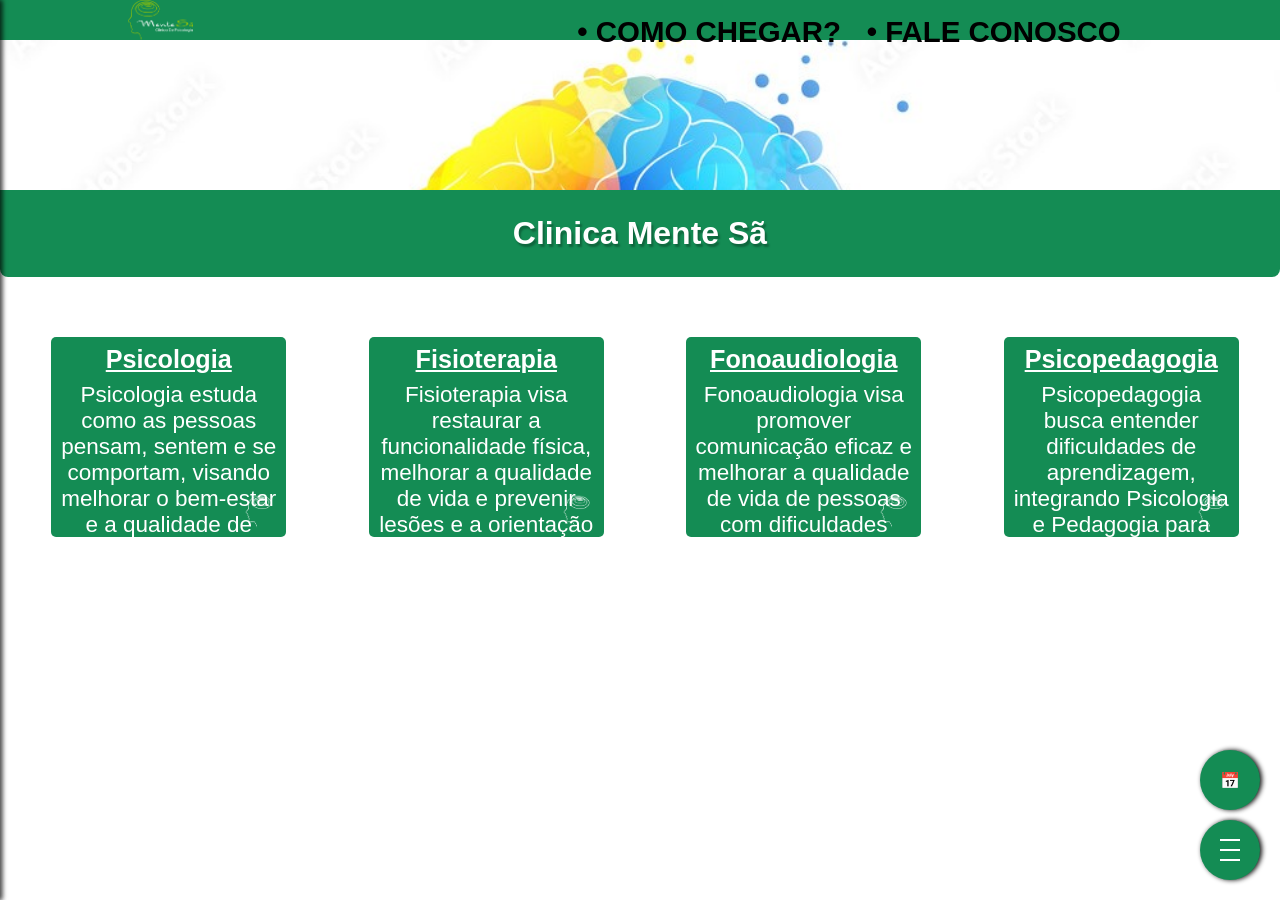
==== commit 8401b2cc: "sombra" ====
--- a/index.html
+++ b/index.html
@@ -40,7 +40,7 @@
                     <img src="imagens/LOGOTIPO-branco.png" alt="Fonoaudiologia" class="option-image">
                 </div>
                 <div class="specialty-box">
-                    <h3>Psicopedagogia</h>
+                    <h3>Psicopedagogia</h3>
                     <p>Psicopedagogia busca entender dificuldades de aprendizagem, integrando Psicologia e Pedagogia para promover o sucesso educacional e pessoal.</p>
                     <img src="imagens/LOGOTIPO-branco.png" alt="Psicopedagogia" class="option-image">
                 </div>
--- a/estilo/style.css
+++ b/estilo/style.css
@@ -74,11 +74,13 @@
 
 #menu-button {
     right: 20px;
+    box-shadow: 2px 0 5px rgba(0, 0, 0, 0.956);
 }
 
 #agendamento-button {
     right: 20px;
     bottom: 90px; /* Ajuste para ficar acima do botão do menu */
+    box-shadow: 2px 0 5px rgba(0, 0, 0, 0.956);
 }
 
 #menu-button:hover, #agendamento-button:hover {
@@ -116,11 +118,14 @@
     font-size: 18px;
     display: block;
     height: 40px;
-    width: 210px;
+    width: 180px;
     padding: 10px;
     background-color: #148C54;
     border-radius: 5px;
-}
+    text-align: center;
+}
+
+
 
 #sidebar-menu ul li a:hover, #sidebar-agendamento button:hover {
     background-color: #24ae87;
@@ -361,7 +366,7 @@
     .specialty-box {
         flex: 1 1 calc(50% - 40px);
         max-width: calc(50% - 40px);
-        height: 150px;
+        height: 120px;
         font-size: 2vh;
     }
 
